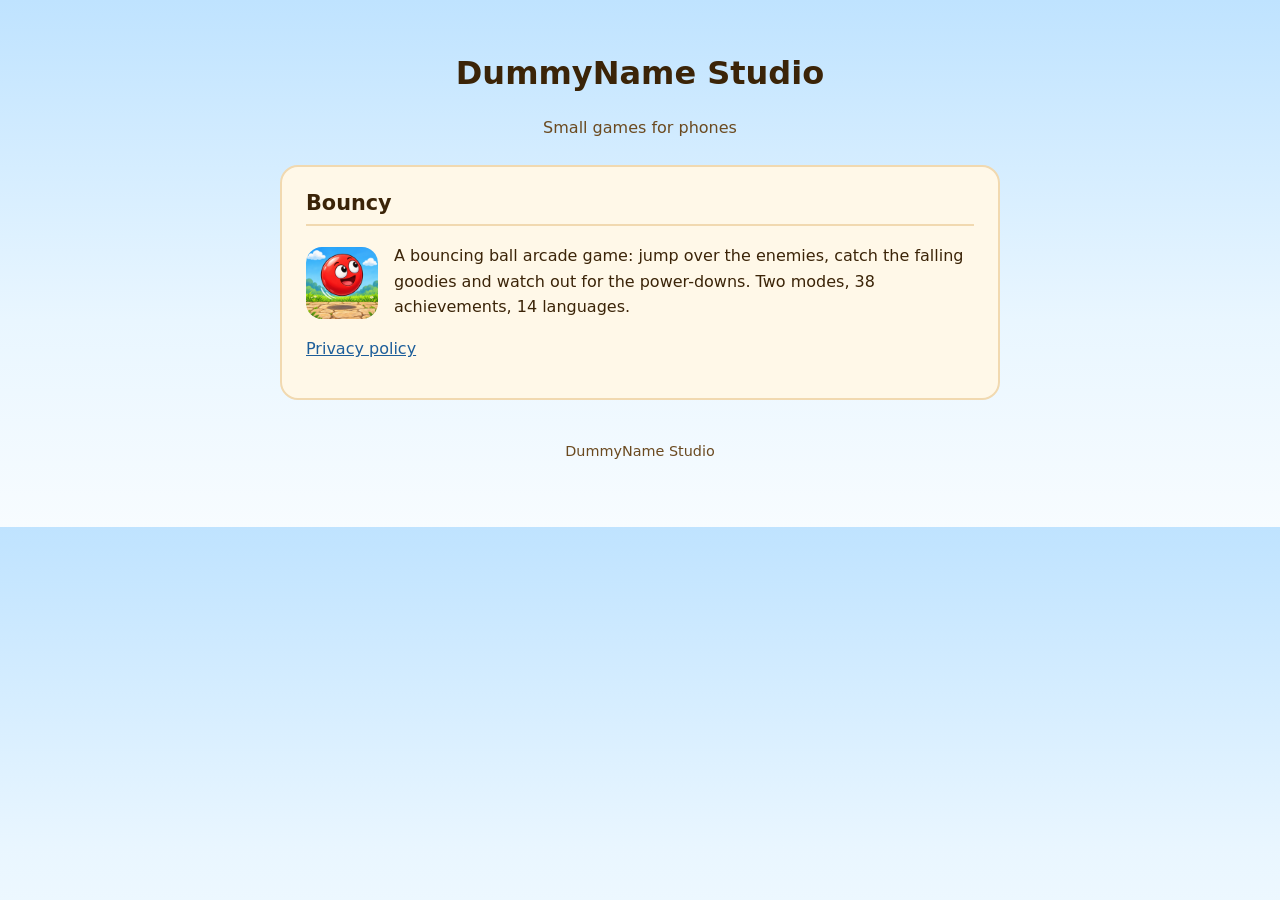
==== index.html @ 05c04741 "DummyName Studio website: Bouncy privacy policy, app-ads.txt Co-authored-by: Copilot App <223556219+" ====
<!DOCTYPE html>
<html lang="en">
<head>
  <meta charset="utf-8">
  <meta name="viewport" content="width=device-width, initial-scale=1">
  <title>DummyName Studio</title>
  <link rel="stylesheet" href="style.css">
</head>
<body>
<main>
  <header>
    <h1>DummyName Studio</h1>
    <p class="muted">Small games for phones</p>
  </header>

  <div class="panel">
    <h2 style="margin-top: 0">Bouncy</h2>
    <p><img src="bouncy/icon.png" alt="" style="width: 72px; height: 72px; border-radius: 16px; float: left; margin: 4px 16px 8px 0">
    A bouncing ball arcade game: jump over the enemies, catch the falling goodies and watch out for
    the power-downs. Two modes, 38 achievements, 14 languages.</p>
    <p style="clear: both"><a href="bouncy/privacy-policy.html">Privacy policy</a></p>
  </div>

  <footer>
    DummyName Studio
  </footer>
</main>
</body>
</html>
---- style.css ----
:root {
  --ink: #3b2408;
  --muted: #6b4a20;
  --panel: #fff8e8;
  --accent: #e98a1f;
  --sky: #68b5f8;
}
* { box-sizing: border-box; }
body {
  margin: 0;
  font-family: system-ui, -apple-system, "Segoe UI", Roboto, sans-serif;
  line-height: 1.6;
  color: var(--ink);
  background: linear-gradient(#bfe3ff, #e9f6ff 320px, #ffffff 640px);
}
main {
  max-width: 760px;
  margin: 0 auto;
  padding: 32px 20px 64px;
}
header { text-align: center; margin-bottom: 24px; }
header img { width: 112px; height: 112px; border-radius: 24px; box-shadow: 0 6px 18px rgba(0, 0, 0, 0.18); }
h1 { margin: 16px 0 4px; font-size: 2rem; }
h2 { margin-top: 2rem; font-size: 1.3rem; border-bottom: 2px solid #f1d9b0; padding-bottom: 4px; }
h3 { font-size: 1.05rem; margin-bottom: 0.3rem; }
.panel {
  background: var(--panel);
  border: 2px solid #f1d9b0;
  border-radius: 18px;
  padding: 20px 24px;
}
.muted { color: var(--muted); }
a { color: #1d5e9a; }
table { width: 100%; border-collapse: collapse; margin: 0.5rem 0 1rem; font-size: 0.95rem; }
th, td { text-align: left; vertical-align: top; padding: 8px 10px; border-bottom: 1px solid #f1d9b0; }
th { background: #fdeccd; }
footer { margin-top: 40px; text-align: center; font-size: 0.9rem; color: var(--muted); }
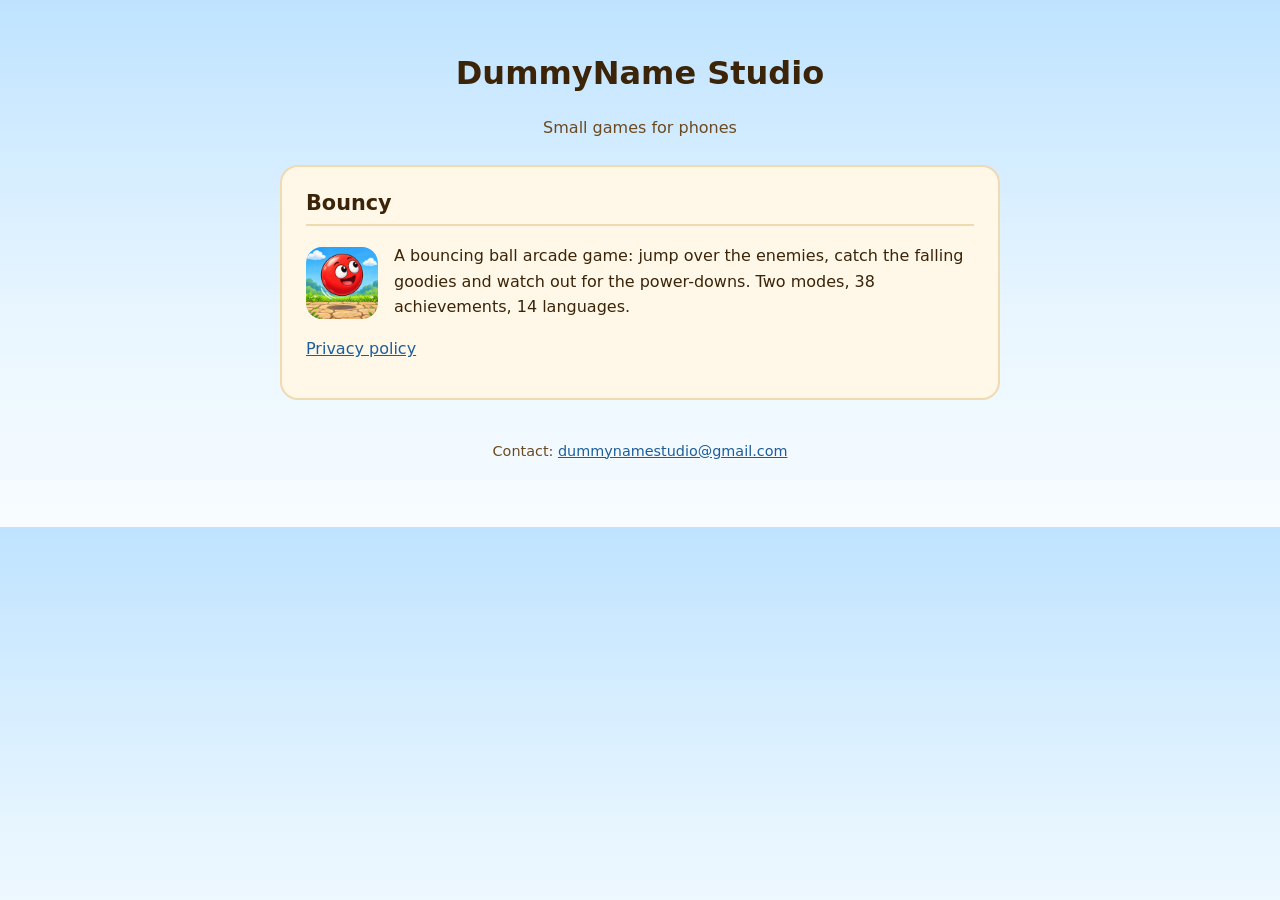
==== commit 5be34c28: "Contact: dummynamestudio@gmail.com Co-authored-by: Copilot App <223556219+Copilot@users.noreply.gith" ====
--- a/index.html
+++ b/index.html
@@ -22,7 +22,7 @@
   </div>
 
   <footer>
-    DummyName Studio
+    Contact: <a href="mailto:dummynamestudio@gmail.com">dummynamestudio@gmail.com</a>
   </footer>
 </main>
 </body>
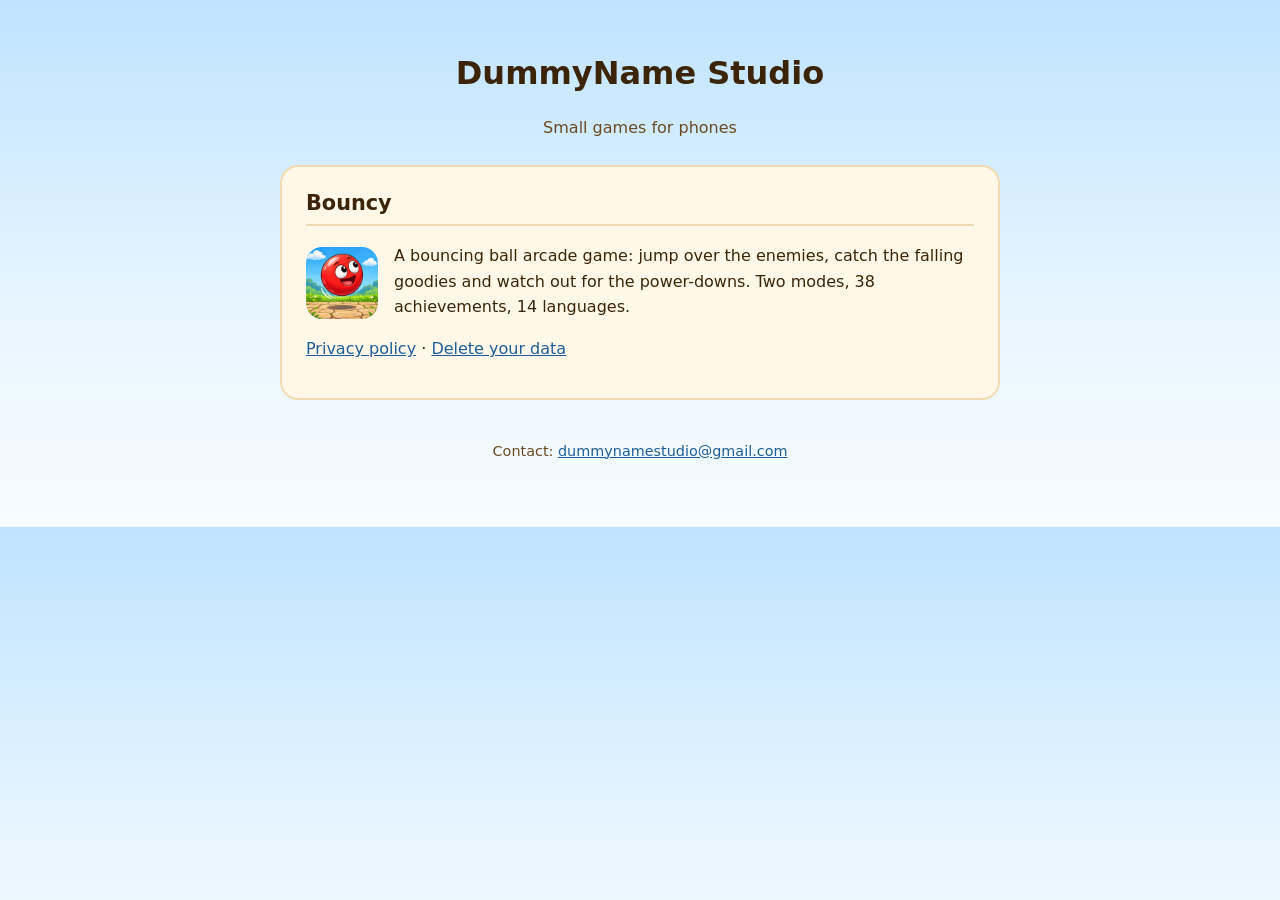
==== commit 484ce444: "Bouncy: data deletion page Co-authored-by: Copilot App <223556219+Copilot@users.noreply.github.com>" ====
--- a/index.html
+++ b/index.html
@@ -18,7 +18,8 @@
     <p><img src="bouncy/icon.png" alt="" style="width: 72px; height: 72px; border-radius: 16px; float: left; margin: 4px 16px 8px 0">
     A bouncing ball arcade game: jump over the enemies, catch the falling goodies and watch out for
     the power-downs. Two modes, 38 achievements, 14 languages.</p>
-    <p style="clear: both"><a href="bouncy/privacy-policy.html">Privacy policy</a></p>
+    <p style="clear: both"><a href="bouncy/privacy-policy.html">Privacy policy</a> &middot;
+    <a href="bouncy/delete-data.html">Delete your data</a></p>
   </div>
 
   <footer>
